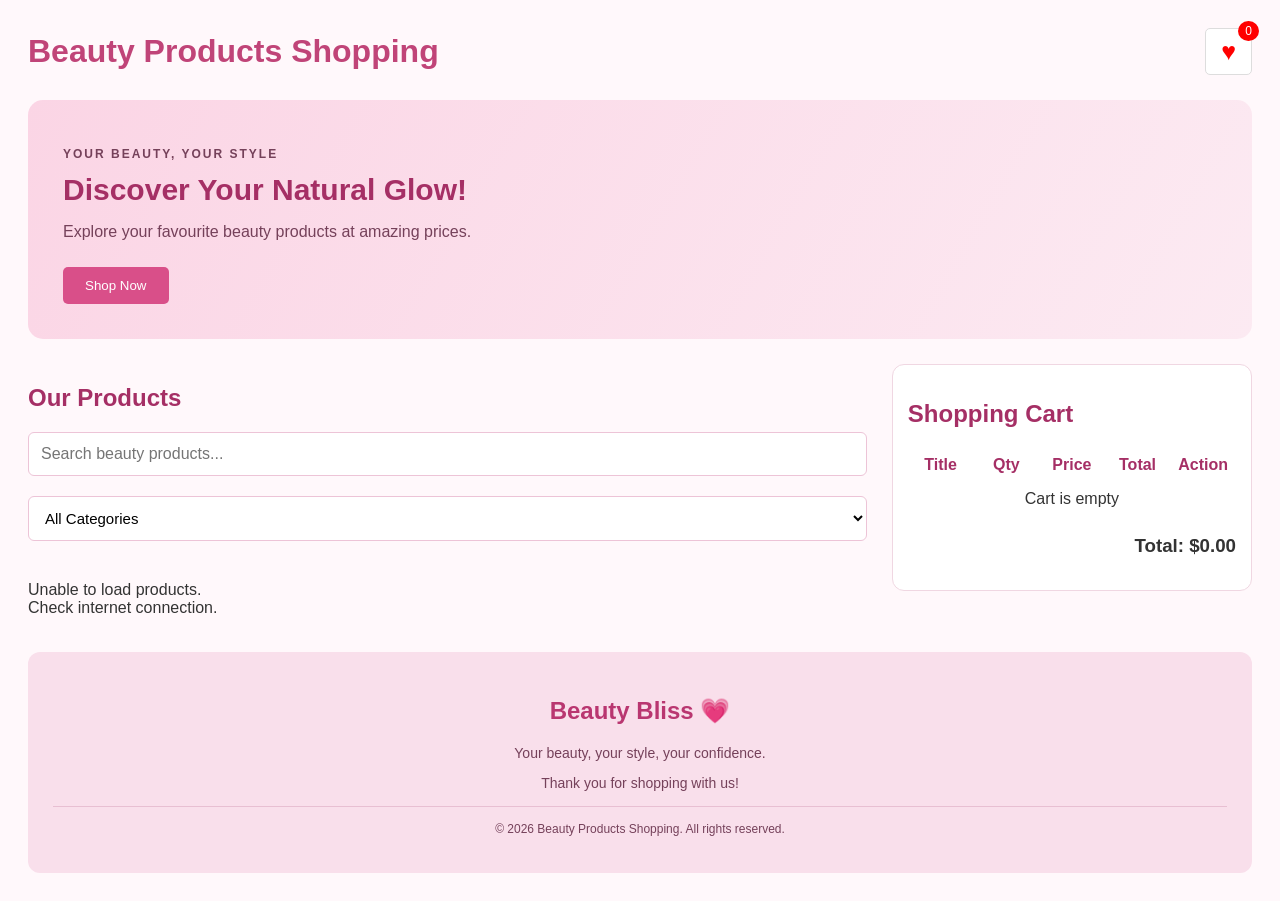
==== index.html @ cbd801b1 "Initial commit - Beauty Shopping Cart" ====
<!DOCTYPE html>
<html>
<head>
    <title>Beauty Products Shopping</title>
    <link rel="stylesheet" href="style.css">
</head>
<body>

    <!-- Top Bar -->

    <div class="top-bar">

        <h1>Beauty Products Shopping</h1>

        <button class="wishlist-icon" onclick="toggleWishlistPanel()">
            ♥
            <span id="wishlistCount">0</span>
        </button>

    </div>

    <!-- Wishlist Popup -->

    <div id="wishlistPanel" class="wishlist-panel">

        <div class="wishlist-header">
            <h2>My Wishlist ❤️</h2>
            <button onclick="toggleWishlistPanel()">X</button>
        </div>

        <div id="wishlistItems">
            Your wishlist is empty.
        </div>

    </div>

    <!-- Promotional Banner -->

    <div class="promo-banner">

        <div class="banner-content">
            <p class="banner-small">YOUR BEAUTY, YOUR STYLE</p>

            <h2>Discover Your Natural Glow!</h2>

            <p>Explore your favourite beauty products at amazing prices.</p>

            <button onclick="document.getElementById('products').scrollIntoView({behavior:'smooth'})">
                Shop Now
            </button>
        </div>

    </div>

    <!-- Main Container -->

    <div class="container">

        <div class="products-section">

            <h2>Our Products</h2>

            <input
                type="text"
                id="searchInput"
                placeholder="Search beauty products..."
                oninput="filterProducts()"
            >

            <select id="categoryFilter" onchange="filterProducts()">
                <option value="all">All Categories</option>
            </select>

            <!-- Quick Category Navigation -->

            <div id="categoryButtons" class="category-buttons"></div>

            <!-- Products -->

            <div id="products" class="products">
                Loading products...
            </div>

        </div>

        <!-- Shopping Cart -->

        <div class="cart">

            <h2>Shopping Cart</h2>

            <table>

                <thead>
                    <tr>
                        <th>Title</th>
                        <th>Qty</th>
                        <th>Price</th>
                        <th>Total</th>
                        <th>Action</th>
                    </tr>
                </thead>

                <tbody id="cartItems">
                    <tr>
                        <td colspan="5">Cart is empty</td>
                    </tr>
                </tbody>

            </table>

            <h3 id="grandTotal">Total: $0.00</h3>

        </div>

    </div>

    <!-- Footer -->

    <footer class="footer">

        <h2>Beauty Bliss 💗</h2>

        <p>Your beauty, your style, your confidence.</p>

        <p>Thank you for shopping with us!</p>

        <p class="copyright">
            © 2026 Beauty Products Shopping. All rights reserved.
        </p>

    </footer>

    <script src="script.js"></script>

</body>
</html>
---- style.css ----
* {
    box-sizing: border-box;
}

body {
    font-family: Arial, sans-serif;
    padding: 20px;
    background-color: white;
}

h1 {
    text-align: center;
}

.container {
    display: flex;
    gap: 25px;
}

.products-section {
    width: 70%;
}

.products {
    display: grid;
    grid-template-columns: repeat(4, 1fr);
    gap: 15px;
}

.product {
    background-color: #f1f3fa;
    padding: 15px;
    text-align: center;
    border: 1px solid #ddd;
    border-radius: 10px;
}

.product img {
    width: 100%;
    height: 130px;
    object-fit: contain;
}

.product h3 {
    font-size: 16px;
    min-height: 40px;
}

button {
    background-color: #16865c;
    color: white;
    border: none;
    padding: 9px;
    cursor: pointer;
    border-radius: 5px;
}

button:hover {
    background-color: #106b49;
}

.cart {
    width: 30%;
    min-width: 0;
    overflow: hidden;
}

.cart table {
    width: 100%;
    table-layout: fixed;
    border-collapse: collapse;
}

.cart th,
.cart td {
    padding: 8px 2px;
    text-align: center;
    overflow-wrap: anywhere;
}

.cart .qty-btn {
    padding: 5px;
    margin: 1px;
    display: inline-block;
}

.cart td:nth-child(2) {
    white-space: nowrap;
}

.cart h3 {
    text-align: right;
}

.cart .remove-btn {
    background-color: red;
    color: white;
    border: none;
}

.cart .remove-btn:hover {
    background-color: darkred;
}

/* Search Bar */

#searchInput {
    width: 100%;
    padding: 12px;
    margin-bottom: 20px;
    border: 1px solid #ccc;
    border-radius: 6px;
    font-size: 16px;
    outline: none;
}

#searchInput:focus {
    border-color: #16865c;
}

/* Category Filter */

#categoryFilter {
    width: 100%;
    padding: 12px;
    margin-bottom: 20px;
    border: 1px solid #ccc;
    border-radius: 6px;
    font-size: 15px;
    background-color: white;
    cursor: pointer;
}

/* Wishlist */

.wishlist {
    display: flex;
    flex-direction: column;
    gap: 12px;
    margin-top: 15px;
}

.wishlist-item {
    display: flex;
    align-items: center;
    gap: 10px;
    padding: 10px;
    background-color: #f1f3fa;
    border: 1px solid #ddd;
    border-radius: 8px;
}

.wishlist-item img {
    width: 60px;
    height: 60px;
    object-fit: contain;
    background-color: white;
}

.wishlist-details {
    flex: 1;
    min-width: 0;
}

.wishlist-details h4 {
    font-size: 13px;
    margin: 0 0 5px;
}

.wishlist-details p {
    margin: 0 0 5px;
}

.wishlist-item button {
    margin-top: 5px;
    font-size: 11px;
}

/* Wishlist Heart */

/* Top Bar */

.top-bar {
    display: flex;
    justify-content: space-between;
    align-items: center;
    margin-bottom: 20px;
}

.top-bar h1 {
    margin: 0;
}

/* Wishlist Heart Icon */

.wishlist-icon {
    background-color: white;
    color: red;
    border: 1px solid #ddd;
    font-size: 25px;
    padding: 8px 15px;
    position: relative;
}

.wishlist-icon span {
    background-color: red;
    color: white;
    font-size: 12px;
    border-radius: 50%;
    padding: 3px 7px;
    position: absolute;
    top: -8px;
    right: -8px;
}

/* Wishlist Popup */

.wishlist-panel {
    display: none;
    position: fixed;
    top: 75px;
    right: 20px;
    width: 350px;
    max-height: 75vh;
    overflow-y: auto;
    background-color: white;
    border: 1px solid #ddd;
    border-radius: 10px;
    padding: 15px;
    box-shadow: 0 4px 15px rgba(0,0,0,0.2);
    z-index: 1000;
}

.wishlist-header {
    display: flex;
    justify-content: space-between;
    align-items: center;
    border-bottom: 1px solid #ddd;
    margin-bottom: 15px;
}

.wishlist-header button {
    background-color: red;
}

.wishlist-item {
    display: flex;
    align-items: center;
    gap: 10px;
    padding: 10px;
    margin-bottom: 10px;
    background-color: #f1f3fa;
    border-radius: 8px;
}

.wishlist-item img {
    width: 60px;
    height: 60px;
    object-fit: contain;
    background-color: white;
}

.wishlist-details {
    flex: 1;
    min-width: 0;
}

.wishlist-details h4 {
    font-size: 13px;
    margin: 0 0 5px;
}

.wishlist-details p {
    margin: 0 0 5px;
}

.wishlist-details button {
    font-size: 11px;
    margin-top: 5px;
}
/* Move product heart to top-right corner */

.product {
    position: relative;
}

.product .heart-btn {
    position: absolute;
    top: 10px;
    right: 10px;
    background-color: white;
    color: gray;
    font-size: 22px;
    width: 35px;
    height: 35px;
    padding: 0;
    display: flex;
    align-items: center;
    justify-content: center;
    border: 1px solid #ddd;
}

.product .heart-btn.active {
    color: red;
}

/* =================================
   PINK BEAUTY WEBSITE THEME
================================= */

body {
    background-color: #fff8fb;
    color: #333;
}

/* Top Heading */

.top-bar h1 {
    color: #c04478;
}

/* Promotional Banner */

.promo-banner {
    background: linear-gradient(120deg, #fbd5e5, #fceaf2);
    padding: 35px;
    margin: 25px 0;
    border-radius: 15px;
    min-height: 190px;
    display: flex;
    align-items: center;
}

.banner-content h2 {
    color: #a52f65;
    font-size: 30px;
    margin: 10px 0;
}

.banner-content p {
    color: #75415a;
}

.banner-small {
    font-size: 12px;
    font-weight: bold;
    letter-spacing: 2px;
}

.banner-content button {
    background-color: #d94f89;
    margin-top: 10px;
    padding: 11px 22px;
}

.banner-content button:hover {
    background-color: #b93670;
}

/* Section Headings */

.products-section > h2,
.cart > h2 {
    color: #a52f65;
}

/* Search Bar */

#searchInput,
#categoryFilter {
    border-color: #edc4d7;
}

#searchInput:focus,
#categoryFilter:focus {
    border-color: #d94f89;
}

/* Category Navigation */

.category-buttons {
    display: flex;
    gap: 10px;
    flex-wrap: wrap;
    margin-bottom: 20px;
}

.category-buttons button {
    background-color: #fce5ef;
    color: #a52f65;
    border: 1px solid #edc4d7;
    border-radius: 20px;
    padding: 9px 16px;
}

.category-buttons button:hover,
.category-buttons button.selected {
    background-color: #d94f89;
    color: white;
}

/* Product Cards */

.product {
    background-color: white;
    border: 1px solid #f0d7e2;
    border-radius: 12px;
    transition: transform 0.3s ease, box-shadow 0.3s ease;
    overflow: hidden;
}

.product:hover {
    transform: translateY(-6px);
    box-shadow: 0 7px 18px rgba(190, 75, 125, 0.15);
}

.product h3 {
    color: #66364d;
}

.product > button:not(.heart-btn) {
    background-color: #d94f89;
}

.product > button:not(.heart-btn):hover {
    background-color: #b93670;
}

/* Discount Label */

.discount-badge {
    position: absolute;
    top: 10px;
    left: 10px;
    background-color: #e84b78;
    color: white;
    padding: 5px 8px;
    border-radius: 5px;
    font-size: 11px;
    font-weight: bold;
}

/* Product Prices */

.product .old-price {
    color: #888;
    text-decoration: line-through;
    font-size: 13px;
    margin: 5px;
}

.product .new-price {
    color: #d13e79;
    font-size: 17px;
    font-weight: bold;
    margin: 5px;
}

/* Product Rating */

.product-rating {
    color: #e6a328;
    font-size: 14px;
    margin: 8px 0;
}

.product-rating span {
    color: #666;
    font-size: 12px;
}

/* Product Heart */

.product .heart-btn {
    position: absolute;
    top: 10px;
    right: 10px;
    width: 35px;
    height: 35px;
    padding: 0;
    display: flex;
    align-items: center;
    justify-content: center;
    background-color: white;
    color: gray;
    border: 1px solid #ddd;
    border-radius: 6px;
    font-size: 22px;
    z-index: 2;
}

.product .heart-btn.active {
    color: red;
}

/* Shopping Cart */

.cart {
    background-color: #fff;
    border: 1px solid #f0d7e2;
    border-radius: 12px;
    padding: 15px;
    align-self: flex-start;
}

.cart th {
    color: #a52f65;
}

.cart .remove-btn {
    background-color: #e84b78;
}

/* Wishlist Popup */

.wishlist-panel {
    border-color: #edc4d7;
}

.wishlist-header h2 {
    color: #a52f65;
}

/* Footer */

.footer {
    background-color: #f9dfeb;
    color: #75415a;
    text-align: center;
    padding: 25px;
    margin-top: 35px;
    border-radius: 12px;
}

.footer h2 {
    color: #b93670;
}

.footer p {
    font-size: 14px;
}

.footer .copyright {
    border-top: 1px solid #e8bfd2;
    padding-top: 15px;
    margin-top: 15px;
    font-size: 12px;
}

/* Responsive Design */

@media(max-width: 900px) {

    .promo-banner {
        padding: 20px;
    }

    .banner-content h2 {
        font-size: 23px;
    }

}

@media(max-width: 500px) {

    .top-bar h1 {
        font-size: 21px;
    }

    .products {
        grid-template-columns: repeat(2, 1fr);
    }

    .promo-banner {
        min-height: 160px;
    }

}



@media(max-width: 900px) {

    .container {
        flex-direction: column;
    }

    .products-section,
    .cart {
        width: 100%;
    }

    .products {
        grid-template-columns: repeat(2, 1fr);
    }
}
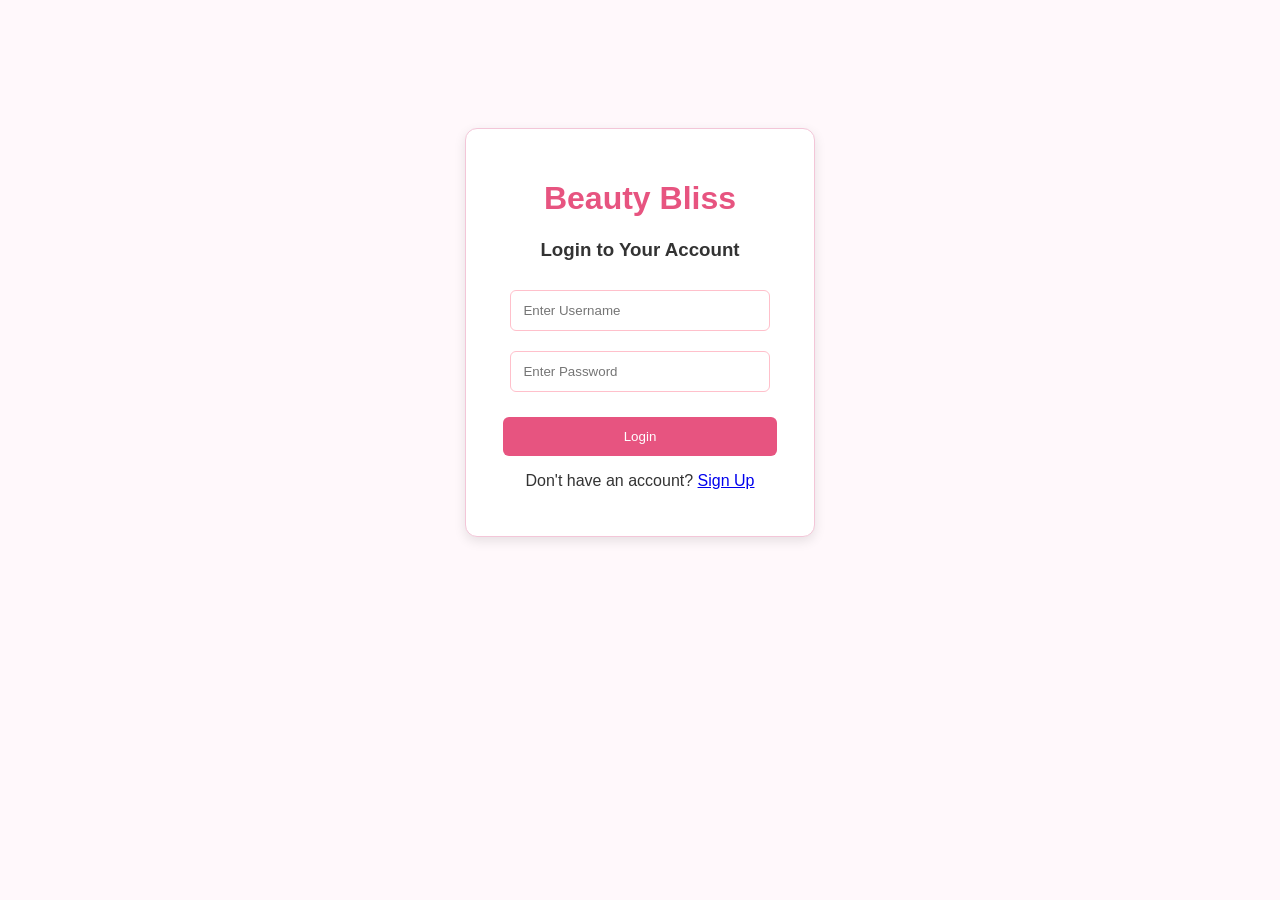
==== commit d39180a2: "Added login and signup functionality" ====
--- a/index.html
+++ b/index.html
@@ -10,6 +10,7 @@
     <!-- Top Bar -->
 
     <div class="top-bar">
+        <button onclick="logout()">Logout</button>
 
         <h1>Beauty Products Shopping</h1>
 
@@ -42,7 +43,7 @@
         <div class="banner-content">
             <p class="banner-small">YOUR BEAUTY, YOUR STYLE</p>
 
-            <h2>Discover Your Natural Glow!</h2>
+         <h2>Welcome, <span id="welcomeUser"></span>! Discover Your Natural Glow ✨</h2>
 
             <p>Explore your favourite beauty products at amazing prices.</p>
 
--- a/style.css
+++ b/style.css
@@ -595,3 +595,46 @@
         grid-template-columns: repeat(2, 1fr);
     }
 }
+/* Login Page */
+
+.login-box {
+    width: 350px;
+    margin: 100px auto;
+    padding: 30px;
+    text-align: center;
+    background-color: white;
+    border: 1px solid #f3c6d8;
+    border-radius: 12px;
+    box-shadow: 0 4px 12px rgba(0,0,0,0.1);
+}
+
+.login-box h1 {
+    color: #e75480;
+}
+
+.login-box input {
+    width: 90%;
+    padding: 12px;
+    margin: 10px 0;
+    border: 1px solid pink;
+    border-radius: 6px;
+}
+
+.login-box button {
+    width: 95%;
+    padding: 12px;
+    margin-top: 15px;
+    background-color: #e75480;
+    color: white;
+    border: none;
+    border-radius: 6px;
+    cursor: pointer;
+}
+
+.login-box button:hover {
+    background-color: #d6336c;
+}
+
+#message {
+    color: red;
+}
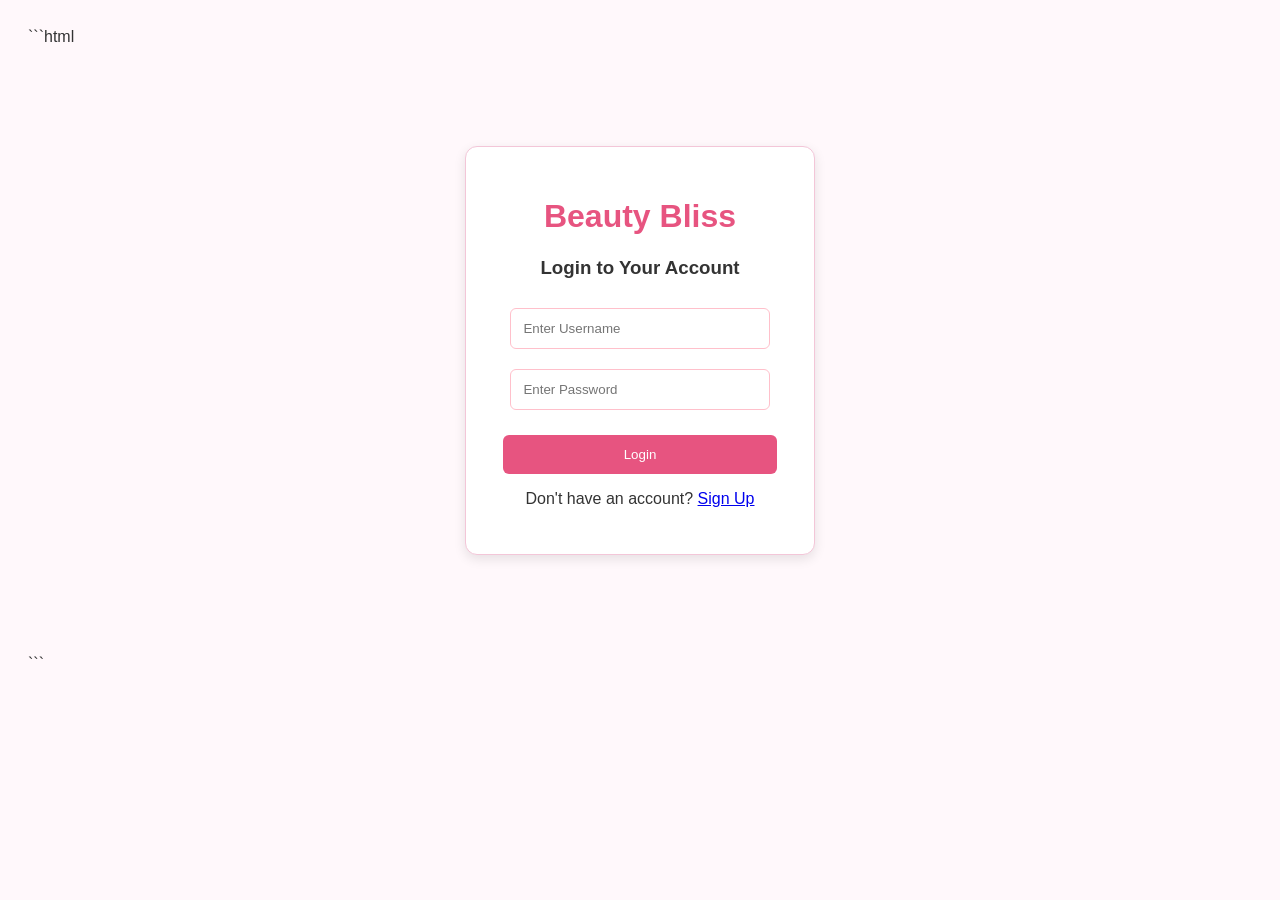
==== commit 2319ba2b: "Updated Beauty Bliss shopping website" ====
--- a/index.html
+++ b/index.html
@@ -9,17 +9,46 @@
 
     <!-- Top Bar -->
 
-    <div class="top-bar">
-        <button onclick="logout()">Logout</button>
-
-        <h1>Beauty Products Shopping</h1>
+   <!-- Top Bar -->
+
+<div class="top-bar">
+
+    <h1>Beauty Products Shopping</h1>
+
+    <div class="top-actions">
 
         <button class="wishlist-icon" onclick="toggleWishlistPanel()">
             ♥
             <span id="wishlistCount">0</span>
         </button>
 
-    </div>
+        <div class="profile-menu">
+
+            <img src="https://cdn-icons-png.flaticon.com/512/149/149071.png"
+                 class="profile-pic"
+                 onclick="toggleProfile()">
+
+       <div id="profileDropdown" class="profile-dropdown">
+
+    <h3 id="profileUsername"></h3>
+
+    <label for="profileUpload">Change Profile Picture</label>
+    <input type="file" id="profileUpload" accept="image/*"
+           onchange="changeProfilePicture()">
+
+    <p onclick="showProfile()">My Profile</p>
+    <p onclick="showMyOrders()">My Orders</p>
+    <p onclick="logout()">Logout</p>
+
+</div>
+<div id="profileDetails" class="profile-details" style="display:none;">
+</div>
+
+        </div>
+
+    </div>
+
+</div>
 
     <!-- Wishlist Popup -->
 
@@ -112,10 +141,74 @@
             </table>
 
             <h3 id="grandTotal">Total: $0.00</h3>
-
-        </div>
-
-    </div>
+          
+
+        </div>
+
+    </div>
+    <!-- Checkout Section -->
+
+<div id="checkoutSection" class="checkout-section" style="display:none;">
+
+    <h2>Complete Your Order 💗</h2>
+
+    <form id="checkoutForm" onsubmit="placeOrder(event)">
+
+        <input type="text" id="customerName"
+               placeholder="Enter Your Full Name" required>
+
+        <input type="tel" id="customerPhone"
+               placeholder="Enter Mobile Number"
+               pattern="[0-9]{10}" required>
+
+        <textarea id="customerAddress"
+                  placeholder="Enter Delivery Address"
+                  required></textarea>
+
+        <input type="text" id="customerCity"
+               placeholder="Enter City" required>
+
+        <input type="text" id="customerPincode"
+               placeholder="Enter Pincode"
+               pattern="[0-9]{6}" required>
+
+        <h3>Select Payment Method</h3>
+
+        <label>
+            <input type="radio" name="payment"
+                   value="Cash on Delivery" checked>
+            Cash on Delivery
+        </label>
+
+        <label>
+            <input type="radio" name="payment"
+                   value="Online Payment">
+            Online Payment (Demo)
+        </label>
+
+        <h3 id="checkoutTotal">Total: $0.00</h3>
+
+        <button type="submit">Place Order</button>
+
+        <button type="button" onclick="closeCheckout()">
+            Cancel
+        </button>
+
+    </form>
+
+</div>
+
+<!-- Order Confirmation -->
+
+<div id="orderConfirmation" class="checkout-section"
+     style="display:none;">
+</div>
+
+<!-- My Orders -->
+
+<div id="myOrdersSection" class="checkout-section"
+     style="display:none;">
+</div>
 
     <!-- Footer -->
 
--- a/style.css
+++ b/style.css
@@ -637,4 +637,169 @@
 
 #message {
     color: red;
+}
+.profile-menu {
+    position: relative;
+    display: inline-block;
+}
+
+.top-bar {
+    display: flex;
+    justify-content: space-between;
+    align-items: center;
+}
+
+.top-actions {
+    display: flex;
+    align-items: center;
+    gap: 15px;
+}
+
+.profile-menu {
+    position: relative;
+    display: inline-block;
+}
+
+.profile-pic {
+    width: 40px;
+    height: 40px;
+    border-radius: 50%;
+    cursor: pointer;
+    border: 2px solid #e75480;
+}
+
+.profile-dropdown {
+    display: none;
+    position: absolute;
+    top: 50px;
+    right: 0;
+    width: 230px;
+    min-height: 130px;
+    padding: 20px;
+    background: white;
+    border: 1px solid pink;
+    border-radius: 12px;
+    box-shadow: 0 4px 12px rgba(0,0,0,0.15);
+    z-index: 9999;
+    font-size: 15px;
+}
+
+.profile-dropdown h3 {
+    font-size: 19px;
+}
+
+.profile-dropdown p {
+    font-size: 15px;
+    padding: 10px;
+}
+.profile-details {
+    position: fixed;
+    top: 50%;
+    left: 50%;
+    transform: translate(-50%, -50%);
+    width: 300px;
+    padding: 25px;
+    background: white;
+    border: 1px solid pink;
+    border-radius: 15px;
+    box-shadow: 0 4px 15px rgba(0,0,0,0.2);
+    z-index: 10000;
+    text-align: center;
+}
+
+.profile-details h2 {
+    color: #d63384;
+}
+
+.profile-details button {
+    padding: 10px 20px;
+    background: #d63384;
+    color: white;
+    border: none;
+    border-radius: 6px;
+    cursor: pointer;
+}
+.checkout-section {
+    position: fixed;
+    top: 50%;
+    left: 50%;
+    transform: translate(-50%, -50%);
+    width: 90%;
+    max-width: 450px;
+    max-height: 80vh;
+    overflow-y: auto;
+    padding: 25px;
+    background: white;
+    border: 1px solid pink;
+    border-radius: 15px;
+    box-shadow: 0 4px 15px rgba(0,0,0,0.3);
+    z-index: 10000;
+    box-sizing: border-box;
+}
+
+.checkout-section h2 {
+    color: #d63384;
+    text-align: center;
+}
+
+.checkout-section input:not([type="radio"]),
+.checkout-section textarea {
+    width: 100%;
+    padding: 12px;
+    margin: 10px 0;
+    border: 1px solid #ddd;
+    border-radius: 6px;
+    box-sizing: border-box;
+}
+
+.checkout-section textarea {
+    height: 90px;
+}
+
+.checkout-section button {
+    padding: 10px 18px;
+    margin: 8px 5px;
+    background: #d63384;
+    color: white;
+    border: none;
+    border-radius: 6px;
+    cursor: pointer;
+}
+
+.order-item {
+    padding: 12px;
+    border-bottom: 1px solid #ddd;
+}
+.top-bar {
+    position: sticky;
+    top: 0;
+    width: 100%;
+    height: 65px;
+    padding: 0 25px;
+    box-sizing: border-box;
+    display: flex;
+    align-items: center;
+    justify-content: space-between;
+    background: white;
+    z-index: 999;
+    box-shadow: 0 2px 8px rgba(0,0,0,0.1);
+}
+
+.top-bar h1 {
+    font-size: 23px;
+    margin: 0;
+}
+
+.top-actions {
+    display: flex;
+    align-items: center;
+    gap: 20px;
+}
+
+.profile-pic {
+    width: 38px;
+    height: 38px;
+    border-radius: 50%;
+    object-fit: cover;
+    cursor: pointer;
 }
